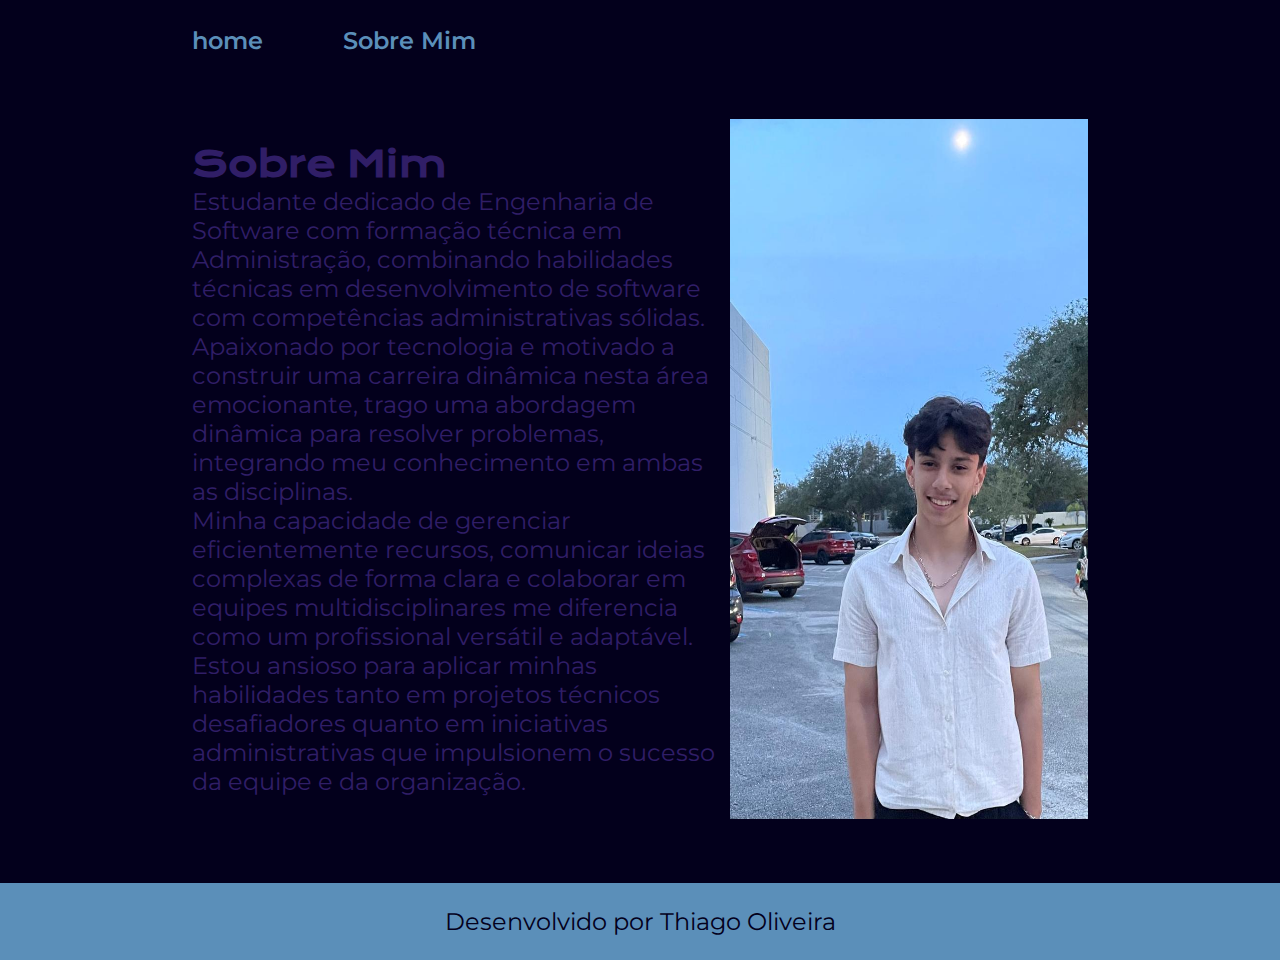
==== sobre.html @ 492fb131 "adicionando terceiro curso e inicio do quarto" ====
<!DOCTYPE html>
<html lang="pt-BR">
<head>
    <meta charset="UTF-8">
    <meta name="viewport" content="width=device-width, initial-scale=1.0">
    <link rel="stylesheet" href="CSS/style.css">
    <title>Sobre Mim</title>
</head>
<body>
    <header class="cabecalho">
        <nav class="cabecalho-menu" >
            <a class="cabecalho-menu-link" href="index.html">home</a>
            <a class="cabecalho-menu-link" href="sobre.html">Sobre Mim</a>
        </nav>
    </header>
    <main class="content">
        <section content-apresentation>
            <h1 class="titulo">Sobre Mim</h1>
            <p class="paragrafo">Estudante dedicado de Engenharia de Software com formação técnica em
                Administração, combinando habilidades técnicas em desenvolvimento de
                software com competências administrativas sólidas. Apaixonado por tecnologia
                e motivado a construir uma carreira dinâmica nesta área emocionante, trago
                uma abordagem dinâmica para resolver problemas, integrando meu
                conhecimento em ambas as disciplinas.</p>
                 
            <p class="paragrafo">Minha capacidade de gerenciar
                eficientemente recursos, comunicar ideias complexas de forma clara e colaborar
                em equipes multidisciplinares me diferencia como um profissional versátil e
                adaptável. Estou ansioso para aplicar minhas habilidades tanto em projetos
                técnicos desafiadores quanto em iniciativas administrativas que impulsionem o
                sucesso da equipe e da organização.</p>
        </section>
        <img class="foto" src="img/minha foto.jpg" alt="MinhaFoto">
        
    </main>
    
    <footer class="rodape">
        <p>Desenvolvido por Thiago Oliveira</p>
    </footer>
    
</body>
</html>
---- CSS/style.css ----
@import url('https://fonts.googleapis.com/css2?family=Krona+One&family=Montserrat:ital,wght@0,100..900;1,100..900&display=swap');

:root {
    --cor-primaria: #03001C;
    --cor-secundaria: #301E67;
    --cor-terciaria: #5B8FB9;
    --cor-hover: #B6EADA;

    --fonte-primaria: "Krona One", sans-serif;
    --fonte-secundaria: "Montserrat", sans-serif;
}


*{
    margin: 0;
    padding: 0;
}

.krona-one-regular {
    font-family: var(--fonte-primaria);
    font-weight: 400;
    font-style: normal;
  }
  


body{
    
    background-color: var(--cor-primaria);
    color : var(--cor-secundaria);
    box-sizing : border-box;

.cabecalho{
    padding: 2% 0 0 15%;
}

.cabecalho-menu{
    display: flex;
    gap: 80px;
}


.cabecalho-menu-link{
    font-family: var(--fonte-secundaria) ;
    font-size: 1.5rem;
    font-weight: 600;
    color: var(--cor-terciaria);
    text-decoration: none;

}

    
}

.titulo-destaque{
    color: var(--cor-terciaria);
}

.content{
    padding: 5% 15%;
    display: flex;
    align-items: center ;
    justify-content: space-between;
}

.content-apresentation{
    width: 50%;
    display: flex;
    flex-direction: column;
    gap: 40px;
}

.titulo{
    font-size: 2.25rem;
    font-family: var(--fonte-primaria)
}

.paragrafo{
    font-size: 1.5rem;
    font-family:var(--fonte-secundaria);
}

.link-subtitle{
    font-family: var(--fonte-primaria);
    font-weight: 400;
    font-size: 1.5rem;
}

.links{
    display: flex;
    justify-content: space-between;
    flex-direction: column;
    align-items: center;
    font-weight: bold;
    gap: 32px;
    
}

.links-estilo{
    display: flex;
    justify-content: center;
    width: 50%;
    text-align: center;
    border-radius: 8px;
    font-size: 1.5rem;
    font-weight: 600px;
    padding: 21px 0;
    text-decoration: none;
    color: var(--cor-secundaria);
    border: var(--cor-terciaria);
    font-family:var(--fonte-secundaria);
    
}

.links :hover {
    background-color: var(--cor-hover);
}

.foto{
    width: 40%;
    height: 700px;
}

.rodape{
    padding: 24px;
    color: var(--cor-primaria);
    background-color: var(--cor-terciaria);
    text-align: center;
    font-family: var(--fonte-secundaria);
    font-size: 1.5rem;
    font-weight: 400;
}
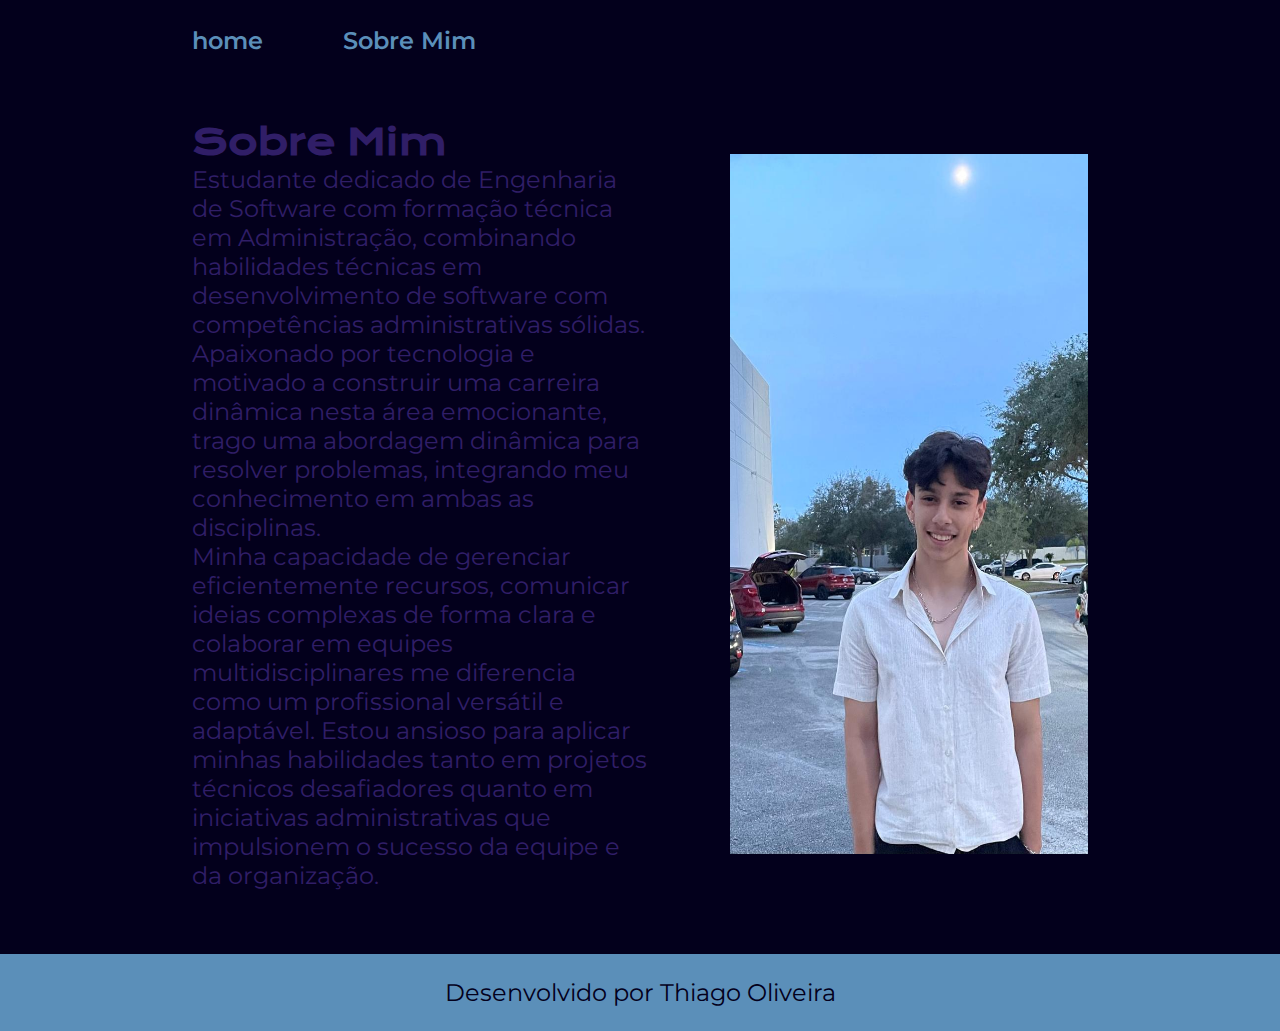
==== commit ce2aea8f: "fim do quarto curso" ====
--- a/sobre.html
+++ b/sobre.html
@@ -7,7 +7,7 @@
     <title>Sobre Mim</title>
 </head>
 <body>
-    <header class="cabecalho">
+    <header class="cabecalho-top">
         <nav class="cabecalho-menu" >
             <a class="cabecalho-menu-link" href="index.html">home</a>
             <a class="cabecalho-menu-link" href="sobre.html">Sobre Mim</a>
--- a/CSS/style.css
+++ b/CSS/style.css
@@ -30,7 +30,9 @@
     color : var(--cor-secundaria);
     box-sizing : border-box;
 
-.cabecalho{
+}
+
+.cabecalho-top {
     padding: 2% 0 0 15%;
 }
 
@@ -61,6 +63,7 @@
     display: flex;
     align-items: center ;
     justify-content: space-between;
+    gap: 82px;
 }
 
 .content-apresentation{
@@ -129,4 +132,28 @@
     font-family: var(--fonte-secundaria);
     font-size: 1.5rem;
     font-weight: 400;
-}+}
+
+@media (max-width: 1200px ) {
+   
+   .cabecalho {
+        padding: 6%;
+   }
+   
+   .cabecalho-menu{
+        justify-content: center;
+   }
+
+    .content {
+    flex-direction: column-reverse;
+    padding: 10%;
+   } 
+
+   .content-apresentation{
+        width: auto;
+   }
+
+   
+
+}
+
